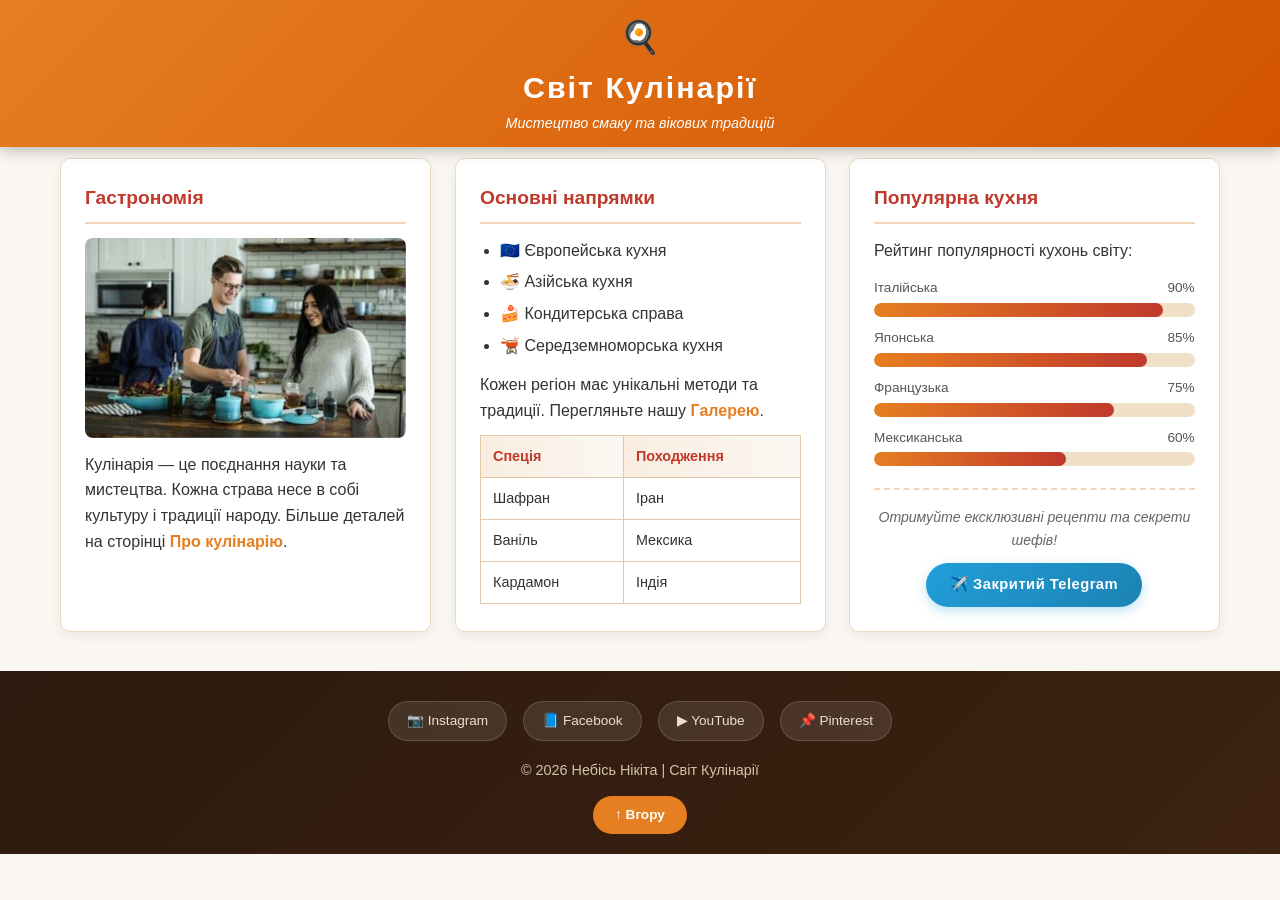
==== index.html @ 13cdbba9 "deploy site second try" ====
<!DOCTYPE html>
<html lang="uk">
<head>
<meta charset="UTF-8">
<meta name="viewport" content="width=device-width,initial-scale=1">
<meta name="description" content="Світ Кулінарії — мистецтво смаку та вікових традицій">
<title>Кулінарія | Головна</title>
<link rel="stylesheet" href="css/main.css">
<link rel="stylesheet" href="css/index.css">
</head>
<body id="top">

<header>
  <span class="logo">🍳</span>
  <h1>Світ Кулінарії</h1>
  <p>Мистецтво смаку та вікових традицій</p>
</header>

<nav>
  <ul>
    <li><a href="index.html">Головна</a></li>
    <li><a href="pages/about.html">Про кулінарію</a></li>
    <li><a href="pages/gallery.html">Галерея</a></li>
    <li class="has-dropdown">
      <a href="pages/tips.html">Поради ▾</a>
      <ul class="dropdown-menu">
        <li><a href="pages/tips.html#knives">Робота з ножами</a></li>
        <li><a href="pages/tips.html#taste">Баланс смаку</a></li>
        <li><a href="pages/tips.html#temp">Температури</a></li>
      </ul>
    </li>
    <li><a href="pages/contacts.html">Контакти</a></li>
  </ul>
</nav>

<div class="wrapper">
  <section>
    <h2>Гастрономія</h2>
    <div class="img-wrap">
      <img src="images/gastronomia.jpg" alt="Гастрономія" loading="lazy" width="800" height="533">
    </div>
    <p>Кулінарія — це поєднання науки та мистецтва. Кожна страва несе в собі
    культуру і традиції народу. Більше деталей на сторінці
    <a href="pages/about.html" class="content-link">Про кулінарію</a>.</p>
  </section>

  <section>
    <h2>Основні напрямки</h2>
    <ul>
      <li>🇪🇺 Європейська кухня</li>
      <li>🍜 Азійська кухня</li>
      <li>🍰 Кондитерська справа</li>
      <li>🫕 Середземноморська кухня</li>
    </ul>
    <p class="mt14">Кожен регіон має унікальні методи та традиції.
    Перегляньте нашу <a href="pages/gallery.html" class="content-link">Галерею</a>.</p>
    <table>
      <tr><th>Спеція</th><th>Походження</th></tr>
      <tr><td>Шафран</td><td>Іран</td></tr>
      <tr><td>Ваніль</td><td>Мексика</td></tr>
      <tr><td>Кардамон</td><td>Індія</td></tr>
    </table>
  </section>

  <section>
    <h2>Популярна кухня</h2>
    <p class="mb14">Рейтинг популярності кухонь світу:</p>
    <div class="progress-container">
      <div class="progress-label"><span>Італійська</span><span>90%</span></div>
      <div class="progress-track"><div class="progress-bar w90"></div></div>
      <div class="progress-label"><span>Японська</span><span>85%</span></div>
      <div class="progress-track"><div class="progress-bar w85"></div></div>
      <div class="progress-label"><span>Французька</span><span>75%</span></div>
      <div class="progress-track"><div class="progress-bar w75"></div></div>
      <div class="progress-label"><span>Мексиканська</span><span>60%</span></div>
      <div class="progress-track"><div class="progress-bar w60"></div></div>
    </div>
    
    <div class="telegram-subscribe-box">
      <p class="tg-text">Отримуйте ексклюзивні рецепти та секрети шефів!</p>
      <a href="ТУТ_БУДЕ_ТВОЄ_ПОСИЛАННЯ" class="btn-telegram" target="_blank" rel="noopener">
        ✈️ Закритий Telegram
      </a>
    </div>
  </section>
</div>

<footer>
  <div class="social-links">
    <a href="#">📷 Instagram</a>
    <a href="#">📘 Facebook</a>
    <a href="#">▶ YouTube</a>
    <a href="#">📌 Pinterest</a>
  </div>
  <p>&copy; 2026 Небісь Нікіта | Світ Кулінарії</p>
  <a href="#top" class="back-to-top">↑ Вгору</a>
</footer>

</body>
</html>
---- css/main.css ----
/* Оптимізований CSS: main.css — спільні стилі для всіх сторінок
   Автор: Небісь Нікіта | Лабораторна робота №3 */

/* Базові налаштування — згруповано для зменшення дублювання */
*{box-sizing:border-box;margin:0;padding:0}
html{scroll-behavior:smooth;font-size:16px}
body{font-family:'Segoe UI',Arial,sans-serif;background:#faf7f2;color:#333;line-height:1.6;padding-top:80px}

/* Оптимізовані анімації: скорочено keyframes для швидшого рендерингу */
@keyframes fadeInDown{from{opacity:0;transform:translateY(-30px)}to{opacity:1;transform:translateY(0)}}
@keyframes slideInUp{from{opacity:0;transform:translateY(40px)}to{opacity:1;transform:translateY(0)}}
@keyframes pulse{0%,100%{transform:scale(1)}50%{transform:scale(1.06)}}
@keyframes bounce{0%,100%{transform:translateY(0)}50%{transform:translateY(-8px)}}
/* Оптимізована анімація: growBar через CSS-змінну --bar-width */
@keyframes growBar{from{width:0}to{width:var(--bar-width)}}
@keyframes gradientShift{0%,100%{background-position:0% 50%}50%{background-position:100% 50%}}

/* Шапка — will-change тільки для анімованих властивостей */
header{position:fixed;top:0;left:0;width:100%;z-index:1000;background:linear-gradient(135deg,#e67e22,#d35400,#c0392b,#e67e22);background-size:300% 300%;color:#fff;text-align:center;padding:12px 20px;box-shadow:0 2px 15px rgba(0,0,0,.3);will-change:background-position;animation:gradientShift 8s ease infinite}
header h1{font-size:1.9rem;letter-spacing:2px;animation:fadeInDown .8s ease both;will-change:transform,opacity}
header p{font-style:italic;font-size:.9rem;opacity:.9;animation:fadeInDown .8s ease .3s both;will-change:transform,opacity}
.logo{display:inline-block;font-size:2rem;cursor:pointer;transition:transform .3s ease}
.logo:hover{animation:pulse .6s ease infinite;will-change:transform}

/* Навігація */
nav{background:#2c1a0e;display:flex;justify-content:center;align-items:center}
nav ul{list-style:none;display:flex;flex-wrap:wrap;justify-content:center;padding:0;margin:0}
nav ul li{position:relative}
nav ul li a{display:block;padding:12px 18px;color:#f0e0c8;text-decoration:none;font-weight:bold;font-size:.92rem;letter-spacing:.5px;transition:color .3s,background-color .3s;position:relative;will-change:color,background-color}
nav ul li a::after{content:'';position:absolute;bottom:6px;left:50%;width:0;height:2px;background:#e67e22;transition:width .3s ease;transform:translateX(-50%);will-change:width}
nav ul li a:hover{color:#fff;background:#e67e22}
nav ul li a:hover::after{width:70%}
/* Dropdown */
.dropdown-menu{display:none;position:absolute;top:100%;left:0;background:#3d2210;min-width:180px;border-radius:0 0 6px 6px;box-shadow:0 8px 20px rgba(0,0,0,.3);transform:translateY(-10px);opacity:0;transition:transform .3s,opacity .3s;z-index:999}
.has-dropdown:hover .dropdown-menu{display:block;transform:translateY(0);opacity:1}
.dropdown-menu li a{padding:10px 16px;font-size:.85rem;border-bottom:1px solid rgba(255,255,255,.05)}
.dropdown-menu li:last-child a{border-bottom:none}

/* Grid layout контенту */
.wrapper{max-width:1200px;margin:30px auto;padding:0 20px;display:grid;grid-template-columns:repeat(3,1fr);gap:24px}
/* Оптимізована анімація секцій */
section{background:#fff;padding:24px;border-radius:10px;border:1px solid #ead8c0;box-shadow:0 4px 12px rgba(0,0,0,.06);transition:box-shadow .3s,transform .3s;animation:slideInUp .7s ease both;will-change:transform,opacity}
section:nth-child(1){animation-delay:.1s}
section:nth-child(2){animation-delay:.25s}
section:nth-child(3){animation-delay:.4s}
section:hover{transform:translateY(-6px);box-shadow:0 12px 28px rgba(230,126,34,.18)}
/* Згруповані заголовки секцій */
section h2,section h3{color:#c0392b;margin-bottom:14px;font-size:1.2rem;border-bottom:2px solid #f0d5b8;padding-bottom:8px}

/* Зображення */
.img-wrap{overflow:hidden;border-radius:8px;margin-bottom:14px;position:relative}
.img-wrap img{width:100%;height:200px;object-fit:cover;display:block;transition:transform .4s,filter .4s;will-change:transform,filter}
.img-wrap:hover img{transform:scale(1.08) rotate(1deg);filter:brightness(1.1) saturate(1.2)}
.img-wrap::after{content:'🍽 Переглянути';position:absolute;inset:0;background:rgba(230,126,34,.75);color:#fff;font-size:1.1rem;font-weight:bold;display:flex;align-items:center;justify-content:center;opacity:0;transition:opacity .4s;will-change:opacity}
.img-wrap:hover::after{opacity:1}

/* Прогрес-бари */
.progress-container{margin:10px 0}
.progress-label{display:flex;justify-content:space-between;font-size:.85rem;color:#555;margin-bottom:4px}
.progress-track{background:#f0e0c8;border-radius:20px;height:14px;overflow:hidden;margin-bottom:10px}
/* Оптимізована анімація: використовуємо will-change для GPU */
.progress-bar{height:100%;border-radius:20px;background:linear-gradient(90deg,#e67e22,#c0392b);animation:growBar 1.5s ease forwards;animation-delay:.5s;width:0;will-change:width}
.progress-bar.w90{--bar-width:90%}
.progress-bar.w85{--bar-width:85%}
.progress-bar.w75{--bar-width:75%}
.progress-bar.w60{--bar-width:60%}
.progress-bar.w95{--bar-width:95%}

/* Акордеон */
.accordion{border:1px solid #ead8c0;border-radius:8px;overflow:hidden;margin-bottom:10px}
.accordion input[type="checkbox"]{display:none}
.accordion-label{display:block;padding:12px 16px;background:linear-gradient(90deg,#f9ede0,#fff);cursor:pointer;font-weight:bold;color:#c0392b;transition:background .3s;user-select:none;position:relative}
.accordion-label::after{content:'▼';position:absolute;right:16px;transition:transform .3s}
.accordion input:checked+.accordion-label::after{transform:rotate(-180deg)}
.accordion-label:hover{background:linear-gradient(90deg,#f0d5b8,#faf7f2)}
.accordion-content{max-height:0;overflow:hidden;transition:max-height .5s,padding .3s;padding:0 16px;font-size:.9rem;color:#555;background:#fff;will-change:max-height}
.accordion input:checked~.accordion-content{max-height:200px;padding:12px 16px}

/* Форма контактів */
.contact-form input,.contact-form textarea{width:100%;padding:10px 14px;margin-bottom:12px;border:2px solid #e0c8a8;border-radius:8px;font-size:.95rem;background:#faf7f2;color:#333;transition:border-color .3s,box-shadow .3s,background .3s;outline:none;will-change:border-color,box-shadow}
.contact-form input:focus,.contact-form textarea:focus{border-color:#e67e22;box-shadow:0 0 0 3px rgba(230,126,34,.18);background:#fff}
.btn-send{display:inline-block;padding:12px 30px;background:linear-gradient(135deg,#e67e22,#c0392b);color:#fff;border:none;border-radius:30px;font-size:1rem;font-weight:bold;cursor:pointer;transition:transform .3s,box-shadow .3s,filter .3s;will-change:transform,box-shadow;letter-spacing:1px}
.btn-send:hover{transform:scale(1.07) translateY(-3px);box-shadow:0 8px 20px rgba(192,57,43,.35);filter:brightness(1.1)}
.btn-send:active{transform:scale(.97)}

/* Посилання в контенті */
.content-link{color:#e67e22;text-decoration:none;position:relative;font-weight:bold;transition:color .3s}
.content-link::after{content:'';position:absolute;bottom:-2px;left:0;width:0;height:2px;background:#c0392b;transition:width .35s;will-change:width}
.content-link:hover{color:#c0392b}
.content-link:hover::after{width:100%}

/* Таблиці — згруповані селектори */
table{width:100%;border-collapse:collapse;margin-top:12px;font-size:.9rem}
th,td{border:1px solid #e0c8a8;padding:9px 12px;text-align:left;transition:background .25s}
th{background:linear-gradient(90deg,#f9ede0,#faf7f2);color:#c0392b;font-weight:bold}
tbody tr:hover td{background:#fdf3e7}

/* Списки */
section ul,section ol{padding-left:20px;margin-top:8px}
section ul li,section ol li{margin-bottom:6px;transition:color .25s,padding-left .25s}
section ul li:hover,section ol li:hover{color:#e67e22;padding-left:6px}

/* Футер */
footer{background:linear-gradient(135deg,#2c1a0e,#3d2210);color:#f0e0c8;text-align:center;padding:30px 20px 20px;margin-top:40px;position:relative}
footer p{font-size:.9rem;margin-bottom:14px;opacity:.85}
.social-links{display:flex;justify-content:center;gap:16px;flex-wrap:wrap;margin-bottom:18px}
.social-links a{display:inline-block;padding:8px 18px;background:rgba(255,255,255,.1);color:#f0e0c8;text-decoration:none;border-radius:20px;font-size:.85rem;border:1px solid rgba(255,255,255,.15);transition:background .3s,color .3s,border-color .3s}
.social-links a:hover{background:#e67e22;color:#fff;border-color:#e67e22;animation:bounce .6s ease;will-change:transform}
.back-to-top{display:inline-block;padding:8px 22px;background:#e67e22;color:#fff;text-decoration:none;border-radius:20px;font-size:.85rem;font-weight:bold;transition:transform .3s,background .3s;will-change:transform}
.back-to-top:hover{transform:translateY(-4px);background:#c0392b}

/* Галерея */
.gallery-card{overflow:hidden;border-radius:10px;position:relative;transition:clip-path .4s;clip-path:polygon(0 0,100% 0,100% 100%,0 100%)}
.gallery-card:hover{clip-path:polygon(2% 0,100% 0,98% 100%,0 100%)}
.card-date{font-size:.78rem;color:#aaa;margin-bottom:8px;letter-spacing:.5px}

/* Утиліти — винесені з inline-CSS */
.mt14{margin-top:14px}
.mb14{margin-bottom:14px}
.mb10{margin-bottom:10px}

/* Налаштування фірмової кнопки Telegram (Лабораторна робота №3) */
.telegram-subscribe-box {
  margin-top: 22px;
  padding-top: 16px;
  border-top: 2px dashed #f0d5b8;
  text-align: center;
}
.tg-text {
  font-size: 0.88rem;
  color: #666;
  margin-bottom: 12px;
  font-style: italic;
}
.btn-telegram {
  display: inline-block;
  background: linear-gradient(135deg, #229ED9, #1c82b3);
  color: #fff !important;
  text-decoration: none;
  padding: 10px 24px;
  font-weight: bold;
  border-radius: 25px;
  font-size: 0.92rem;
  letter-spacing: 0.5px;
  box-shadow: 0 4px 12px rgba(34, 158, 217, 0.3);
  transition: transform 0.3s, box-shadow 0.3s, filter 0.3s;
  will-change: transform, box-shadow;
}
.btn-telegram:hover {
  transform: scale(1.05) translateY(-2px);
  box-shadow: 0 6px 18px rgba(34, 158, 217, 0.45);
  filter: brightness(1.08);
}
.btn-telegram:active {
  transform: scale(0.98);
}
.btn-telegram--block {
  display: block;
  width: 100%;
  margin-top: 15px;
  text-align: center;
}

/* Медіа-запити */
@media(max-width:900px){.wrapper{grid-template-columns:repeat(2,1fr)}}
@media(max-width:600px){.wrapper{grid-template-columns:1fr;padding:0 12px}header h1{font-size:1.4rem}nav ul li a{padding:10px 12px;font-size:.82rem}body{padding-top:90px}}
---- css/index.css ----
/* index.css — сторінковий CSS для головної сторінки
   Лабораторна робота №3 | Небісь Нікіта */
/* Специфічні стилі для головної сторінки (progress bars вже в main.css) */
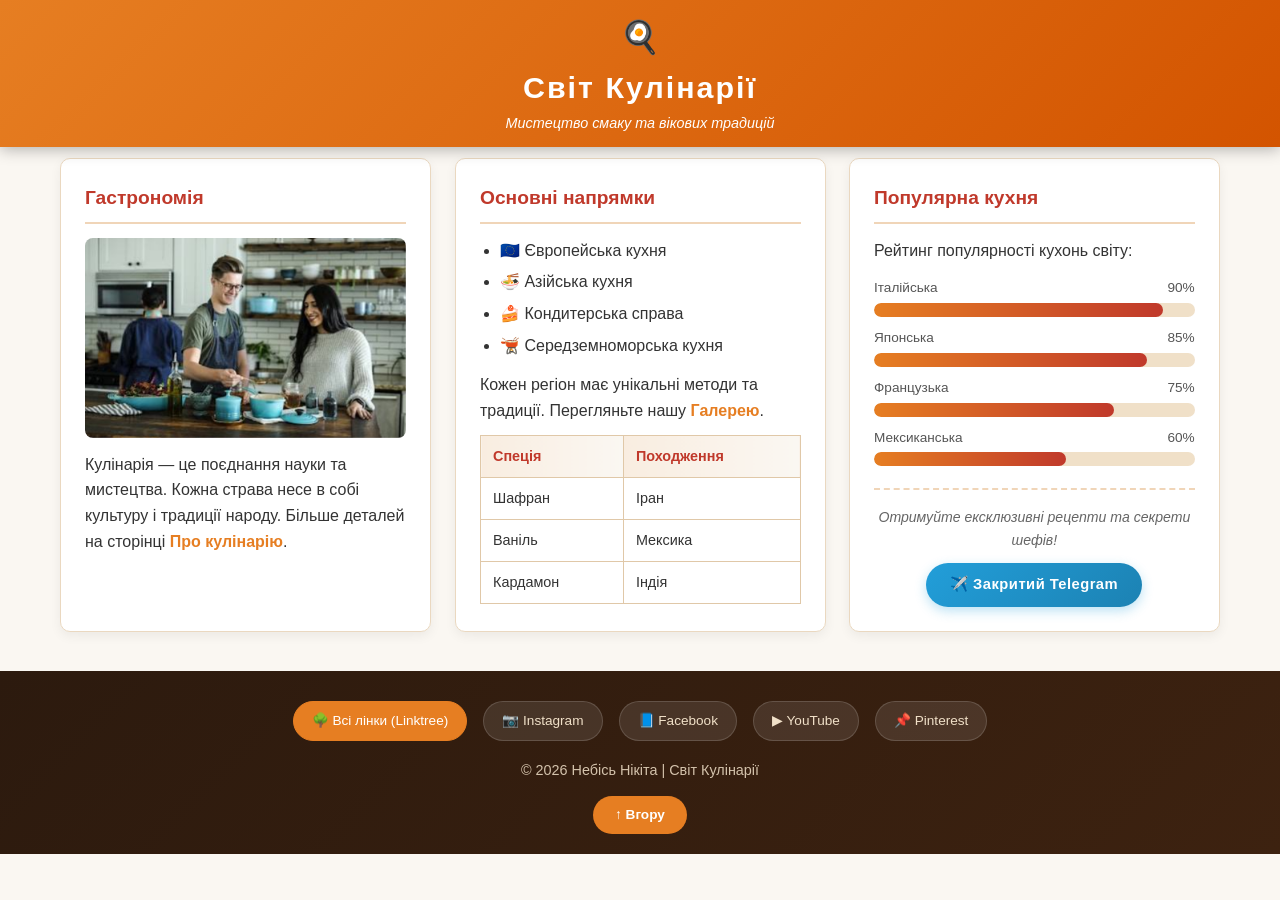
==== commit ed91b531: "Add files via upload" ====
--- a/index.html
+++ b/index.html
@@ -27,6 +27,7 @@
         <li><a href="pages/tips.html#knives">Робота з ножами</a></li>
         <li><a href="pages/tips.html#taste">Баланс смаку</a></li>
         <li><a href="pages/tips.html#temp">Температури</a></li>
+        <li><a href="links.html" style="color: #e67e22;">🌳 Наші ресурси</a></li>
       </ul>
     </li>
     <li><a href="pages/contacts.html">Контакти</a></li>
@@ -78,7 +79,7 @@
     
     <div class="telegram-subscribe-box">
       <p class="tg-text">Отримуйте ексклюзивні рецепти та секрети шефів!</p>
-      <a href="ТУТ_БУДЕ_ТВОЄ_ПОСИЛАННЯ" class="btn-telegram" target="_blank" rel="noopener">
+      <a href="https://t.me/subscribe_kulinaria_bot" class="btn-telegram" target="_blank" rel="noopener">
         ✈️ Закритий Telegram
       </a>
     </div>
@@ -87,6 +88,7 @@
 
 <footer>
   <div class="social-links">
+    <a href="https://linktr.ee/Nikita_Nebis" style="background: #e67e22; color: #fff; border-color: #e67e22;">🌳 Всі лінки (Linktree)</a>
     <a href="#">📷 Instagram</a>
     <a href="#">📘 Facebook</a>
     <a href="#">▶ YouTube</a>
